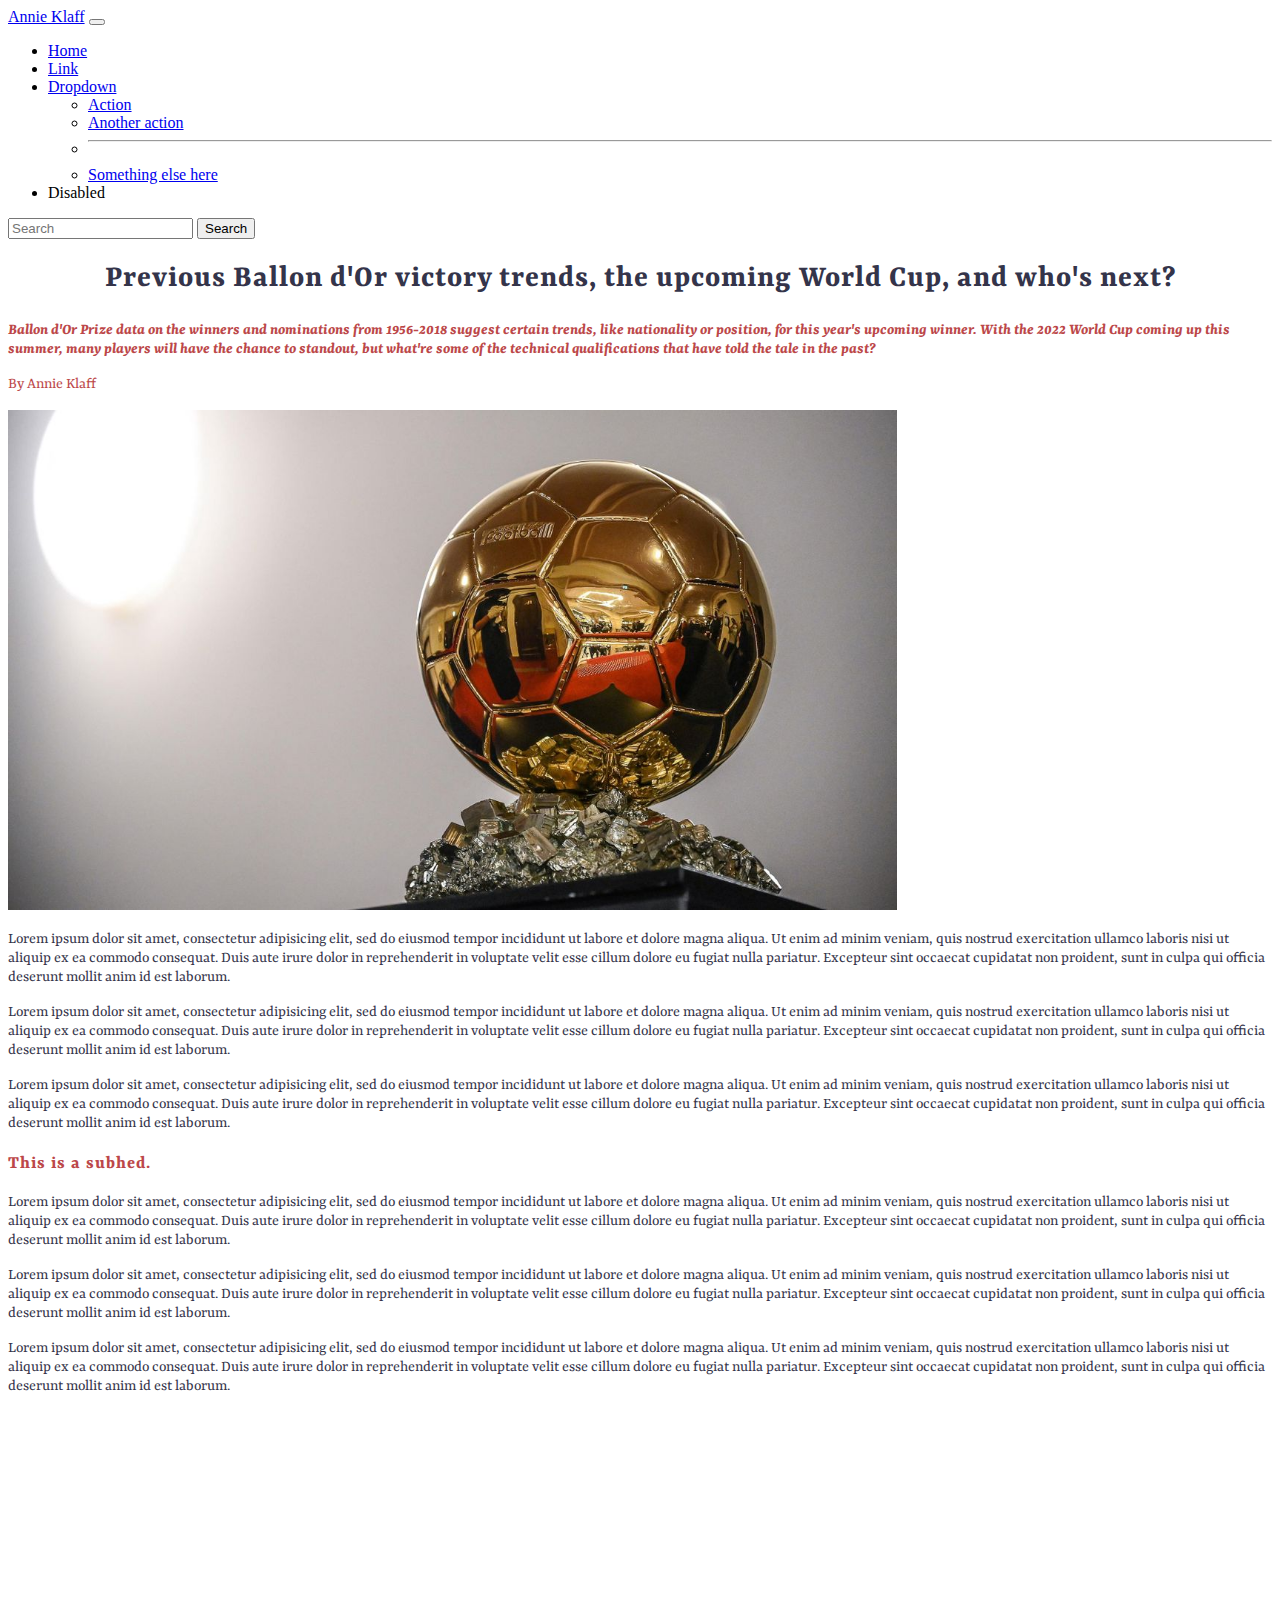
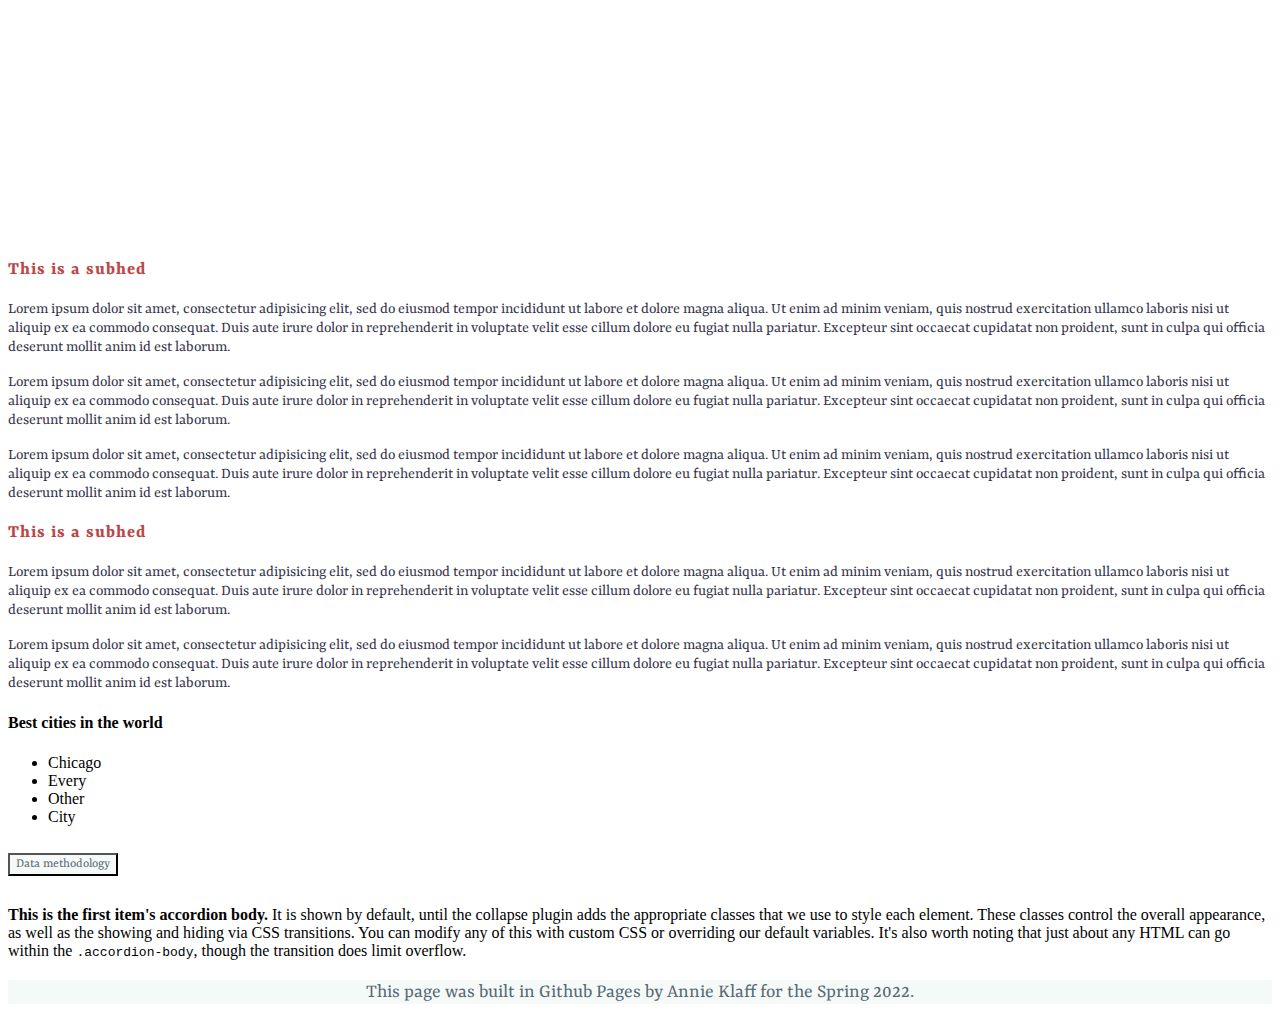
==== index.html @ 12b5e4b8 "renamed" ====
<!-- This is the HTML page for our final Bootstrap project template. -->

<!DOCTYPE html>
<html>
    <head>
        <meta charset="utf-8">
        <title>Final project template: Bootstrap</title>
        
        <!-- Bootstrap CDNs -->
        <!-- CSS only -->
        <link href="https://cdn.jsdelivr.net/npm/bootstrap@5.1.3/dist/css/bootstrap.min.css" rel="stylesheet" integrity="sha384-1BmE4kWBq78iYhFldvKuhfTAU6auU8tT94WrHftjDbrCEXSU1oBoqyl2QvZ6jIW3" crossorigin="anonymous">
        <!-- JavaScript Bundle with Popper -->
        <script src="https://cdn.jsdelivr.net/npm/bootstrap@5.1.3/dist/js/bootstrap.bundle.min.js" integrity="sha384-ka7Sk0Gln4gmtz2MlQnikT1wXgYsOg+OMhuP+IlRH9sENBO0LRn5q+8nbTov4+1p" crossorigin="anonymous"></script>
        
        <!-- Google font: Poppins -->
        <link rel="preconnect" href="https://fonts.googleapis.com">
        <link rel="preconnect" href="https://fonts.gstatic.com" crossorigin>
        <link href="https://fonts.googleapis.com/css2?family=Rasa:ital,wght@0,400;0,700;1,400&display=swap" rel="stylesheet">
        <!-- Link tag connects 'bootstrap_template.css' to this HTML file. -->
        <link rel="stylesheet" type="text/css" href="bootstrap-template.css">
        
    </head>
    
    <body>
<nav class="navbar navbar-expand-lg navbar-light bg-light">
  <div class="container-fluid">
    <a class="navbar-brand" href="#">Annie Klaff</a>
    <button class="navbar-toggler" type="button" data-bs-toggle="collapse" data-bs-target="#navbarSupportedContent" aria-controls="navbarSupportedContent" aria-expanded="false" aria-label="Toggle navigation">
      <span class="navbar-toggler-icon"></span>
    </button>
    <div class="collapse navbar-collapse" id="navbarSupportedContent">
      <ul class="navbar-nav me-auto mb-2 mb-lg-0">
        <li class="nav-item">
          <a class="nav-link active" aria-current="page" href="#">Home</a>
        </li>
        <li class="nav-item">
          <a class="nav-link" href="#">Link</a>
        </li>
        <li class="nav-item dropdown">
          <a class="nav-link dropdown-toggle" href="#" id="navbarDropdown" role="button" data-bs-toggle="dropdown" aria-expanded="false">
            Dropdown
          </a>
          <ul class="dropdown-menu" aria-labelledby="navbarDropdown">
            <li><a class="dropdown-item" href="#">Action</a></li>
            <li><a class="dropdown-item" href="#">Another action</a></li>
            <li><hr class="dropdown-divider"></li>
            <li><a class="dropdown-item" href="#">Something else here</a></li>
          </ul>
        </li>
        <li class="nav-item">
          <a class="nav-link disabled">Disabled</a>
        </li>
      </ul>
      <form class="d-flex">
        <input class="form-control me-2" type="search" placeholder="Search" aria-label="Search">
        <button class="btn btn-outline-success" type="submit">Search</button>
      </form>
    </div>
  </div>
</nav>
            <!-- SECTION ONE -->
            <div class="jumbotron-fluid bg-light">
            <!--     <div style="background-color:#C6DABF"> -->
                <div class="container">
                    <!-- these two classes are the spacing and how it looks...mb = margin bottom, display = size -->
                    <h1 class="display-4 mb-4"> Previous Ballon d'Or victory trends, the upcoming World Cup, and who's next?</h1>
                    <p class="dek"> Ballon d'Or Prize data on the winners and nominations from 1956-2018 suggest certain trends, like nationality or position, for this year's upcoming winner. With the 2022 World Cup coming up this summer, many players will have the chance to standout, but what're some of the technical qualifications that have told the tale in the past? </p>
                    <p class="byline"> By Annie Klaff</p>
                </div>
            </div>
        <div class="cover-pic">
            <img src="ballond.jpeg" alt="an image of the ballon d'or prize" height="500px">
        </div>

        <!-- SECTION TWO -->
        <div class="container-fluid">
            <div class="row">
                <div class="section col-md-12">
                    <p>Lorem ipsum dolor sit amet, consectetur adipisicing elit, sed do eiusmod tempor incididunt ut labore et dolore magna aliqua. Ut enim ad minim veniam, quis nostrud exercitation ullamco laboris nisi ut aliquip ex ea commodo consequat. Duis aute irure dolor in reprehenderit in voluptate velit esse cillum dolore eu fugiat nulla pariatur. Excepteur sint occaecat cupidatat non proident, sunt in culpa qui officia deserunt mollit anim id est laborum.</p>
                    <p>Lorem ipsum dolor sit amet, consectetur adipisicing elit, sed do eiusmod tempor incididunt ut labore et dolore magna aliqua. Ut enim ad minim veniam, quis nostrud exercitation ullamco laboris nisi ut aliquip ex ea commodo consequat. Duis aute irure dolor in reprehenderit in voluptate velit esse cillum dolore eu fugiat nulla pariatur. Excepteur sint occaecat cupidatat non proident, sunt in culpa qui officia deserunt mollit anim id est laborum.</p>
                    <p>Lorem ipsum dolor sit amet, consectetur adipisicing elit, sed do eiusmod tempor incididunt ut labore et dolore magna aliqua. Ut enim ad minim veniam, quis nostrud exercitation ullamco laboris nisi ut aliquip ex ea commodo consequat. Duis aute irure dolor in reprehenderit in voluptate velit esse cillum dolore eu fugiat nulla pariatur. Excepteur sint occaecat cupidatat non proident, sunt in culpa qui officia deserunt mollit anim id est laborum.</p>
                </div>
            </div>
        </div>

        <!-- SECTION THREE -->
        <div class="container-fluid">
            <div class="row">
                <div class="col-md-12">
                    <h3> This is a subhed. </h3>
                        <p> Lorem ipsum dolor sit amet, consectetur adipisicing elit, sed do eiusmod
                        tempor incididunt ut labore et dolore magna aliqua. Ut enim ad minim veniam,
                        quis nostrud exercitation ullamco laboris nisi ut aliquip ex ea commodo
                        consequat. Duis aute irure dolor in reprehenderit in voluptate velit esse
                        cillum dolore eu fugiat nulla pariatur. Excepteur sint occaecat cupidatat non
                        proident, sunt in culpa qui officia deserunt mollit anim id est laborum.</p>

                        <p> Lorem ipsum dolor sit amet, consectetur adipisicing elit, sed do eiusmod
                        tempor incididunt ut labore et dolore magna aliqua. Ut enim ad minim veniam,
                        quis nostrud exercitation ullamco laboris nisi ut aliquip ex ea commodo
                        consequat. Duis aute irure dolor in reprehenderit in voluptate velit esse
                        cillum dolore eu fugiat nulla pariatur. Excepteur sint occaecat cupidatat non
                        proident, sunt in culpa qui officia deserunt mollit anim id est laborum. </p>

                        <p> Lorem ipsum dolor sit amet, consectetur adipisicing elit, sed do eiusmod
                        tempor incididunt ut labore et dolore magna aliqua. Ut enim ad minim veniam,
                        quis nostrud exercitation ullamco laboris nisi ut aliquip ex ea commodo
                        consequat. Duis aute irure dolor in reprehenderit in voluptate velit esse
                        cillum dolore eu fugiat nulla pariatur. Excepteur sint occaecat cupidatat non
                        proident, sunt in culpa qui officia deserunt mollit anim id est laborum.</p>
                </div>
            </div>
        </div>

        <!-- SECTION FOUR -->
        <div class="container-fluid">
            <div class="row">
                <div class="col-md-12">
                    <iframe title="Slightly more male refugees have arrived in Rochester between 1998 and 2008" aria-label="Interactive line chart" id="datawrapper-chart-eGJq8" src="https://datawrapper.dwcdn.net/eGJq8/1/" scrolling="no" frameborder="0" style="width: 0; min-width: 90%; margin-left:5%; margin-top:20px; margin-bottom:20px; !important; border: none;" height="383"></iframe><script type="text/javascript">!function(){"use strict";window.addEventListener("message",(function(e){if(void 0!==e.data["datawrapper-height"]){var t=document.querySelectorAll("iframe");for(var a in e.data["datawrapper-height"])for(var r=0;r<t.length;r++){if(t[r].contentWindow===e.source)t[r].style.height=e.data["datawrapper-height"][a]+"px"}}}))}();</script>
                        <!-- imoprtant means the width is a priority to keep -->
                </div>
            </div>
        </div>

        <!-- SECTION FIVE -->
        <div class="container-fluid">
            <div class="row">
                <div class="col-md-12">
                    <h3>This is a subhed</h3>
                    <p>Lorem ipsum dolor sit amet, consectetur adipisicing elit, sed do eiusmod
                    tempor incididunt ut labore et dolore magna aliqua. Ut enim ad minim veniam,
                    quis nostrud exercitation ullamco laboris nisi ut aliquip ex ea commodo
                    consequat. Duis aute irure dolor in reprehenderit in voluptate velit esse
                    cillum dolore eu fugiat nulla pariatur. Excepteur sint occaecat cupidatat non
                    proident, sunt in culpa qui officia deserunt mollit anim id est laborum.</p>
                    <p>Lorem ipsum dolor sit amet, consectetur adipisicing elit, sed do eiusmod
                    tempor incididunt ut labore et dolore magna aliqua. Ut enim ad minim veniam,
                    quis nostrud exercitation ullamco laboris nisi ut aliquip ex ea commodo
                    consequat. Duis aute irure dolor in reprehenderit in voluptate velit esse
                    cillum dolore eu fugiat nulla pariatur. Excepteur sint occaecat cupidatat non
                    proident, sunt in culpa qui officia deserunt mollit anim id est laborum.</p>
                    <p>Lorem ipsum dolor sit amet, consectetur adipisicing elit, sed do eiusmod
                    tempor incididunt ut labore et dolore magna aliqua. Ut enim ad minim veniam,
                    quis nostrud exercitation ullamco laboris nisi ut aliquip ex ea commodo
                    consequat. Duis aute irure dolor in reprehenderit in voluptate velit esse
                    cillum dolore eu fugiat nulla pariatur. Excepteur sint occaecat cupidatat non
                    proident, sunt in culpa qui officia deserunt mollit anim id est laborum.</p>
                </div>
            </div>
        </div>

        <!-- SECTION SIX -->
        <div class="container-fluid">
            <div class="row">
                <div class="col-md-8">
                    <h3>This is a subhed</h3>
                    <p>Lorem ipsum dolor sit amet, consectetur adipisicing elit, sed do eiusmod
                    tempor incididunt ut labore et dolore magna aliqua. Ut enim ad minim veniam,
                    quis nostrud exercitation ullamco laboris nisi ut aliquip ex ea commodo
                    consequat. Duis aute irure dolor in reprehenderit in voluptate velit esse
                    cillum dolore eu fugiat nulla pariatur. Excepteur sint occaecat cupidatat non
                    proident, sunt in culpa qui officia deserunt mollit anim id est laborum.</p>
                    <p>Lorem ipsum dolor sit amet, consectetur adipisicing elit, sed do eiusmod
                    tempor incididunt ut labore et dolore magna aliqua. Ut enim ad minim veniam,
                    quis nostrud exercitation ullamco laboris nisi ut aliquip ex ea commodo
                    consequat. Duis aute irure dolor in reprehenderit in voluptate velit esse
                    cillum dolore eu fugiat nulla pariatur. Excepteur sint occaecat cupidatat non
                    proident, sunt in culpa qui officia deserunt mollit anim id est laborum.</p>
                </div>
                <div class="col-md-4">
                    <h4>Best cities in the world</h4>
                    <ul class="list-group list-group-flush">
                        <li class="list-group-item">Chicago</li>
                        <li class="list-group-item">Every</li>
                        <li class="list-group-item">Other</li>
                        <li class="list-group-item">City</li>
                    </ul>
                </div>
            </div>
        </div>

        <!-- SECTION SEVEN -->
        <div class="accordion" id="accordionExample">
            <div class="accordion-item">
                <h2 class="accordion-header" id="headingOne">
                <button class="accordion-button" type="button" data-bs-toggle="collapse" data-bs-target="#collapseOne" aria-expanded="true" aria-controls="collapseOne">
                    Data methodology
                    <!-- where we hide the technical specifics of the data and such -->
                </button>
                </h2>
                <div id="collapseOne" class="accordion-collapse collapse show" aria-labelledby="headingOne" data-bs-parent="#accordionExample">
                <div class="accordion-body">
                    <strong>This is the first item's accordion body.</strong> It is shown by default, until the collapse plugin adds the appropriate classes that we use to style each element. These classes control the overall appearance, as well as the showing and hiding via CSS transitions. You can modify any of this with custom CSS or overriding our default variables. It's also worth noting that just about any HTML can go within the <code>.accordion-body</code>, though the transition does limit overflow.
                </div>
                </div>
            </div>
        </div>

        <!-- SECTION EIGHT -->
        <div class="footer col-md-12">
            <p>This page was built in Github Pages by Annie Klaff for the Spring 2022.</p>
        </div>
    </body>
</html>

<!-- Datawrapper chart -->
<!-- <iframe title="Slightly more male refugees have arrived in Rochester between 1998 and 2008" aria-label="Interactive line chart" id="datawrapper-chart-eGJq8" src="https://datawrapper.dwcdn.net/eGJq8/1/" scrolling="no" frameborder="0" style="width: 0; min-width: 100% !important; border: none;" height="383"></iframe><script type="text/javascript">!function(){"use strict";window.addEventListener("message",(function(e){if(void 0!==e.data["datawrapper-height"]){var t=document.querySelectorAll("iframe");for(var a in e.data["datawrapper-height"])for(var r=0;r<t.length;r++){if(t[r].contentWindow===e.source)t[r].style.height=e.data["datawrapper-height"][a]+"px"}}}))}();
</script>
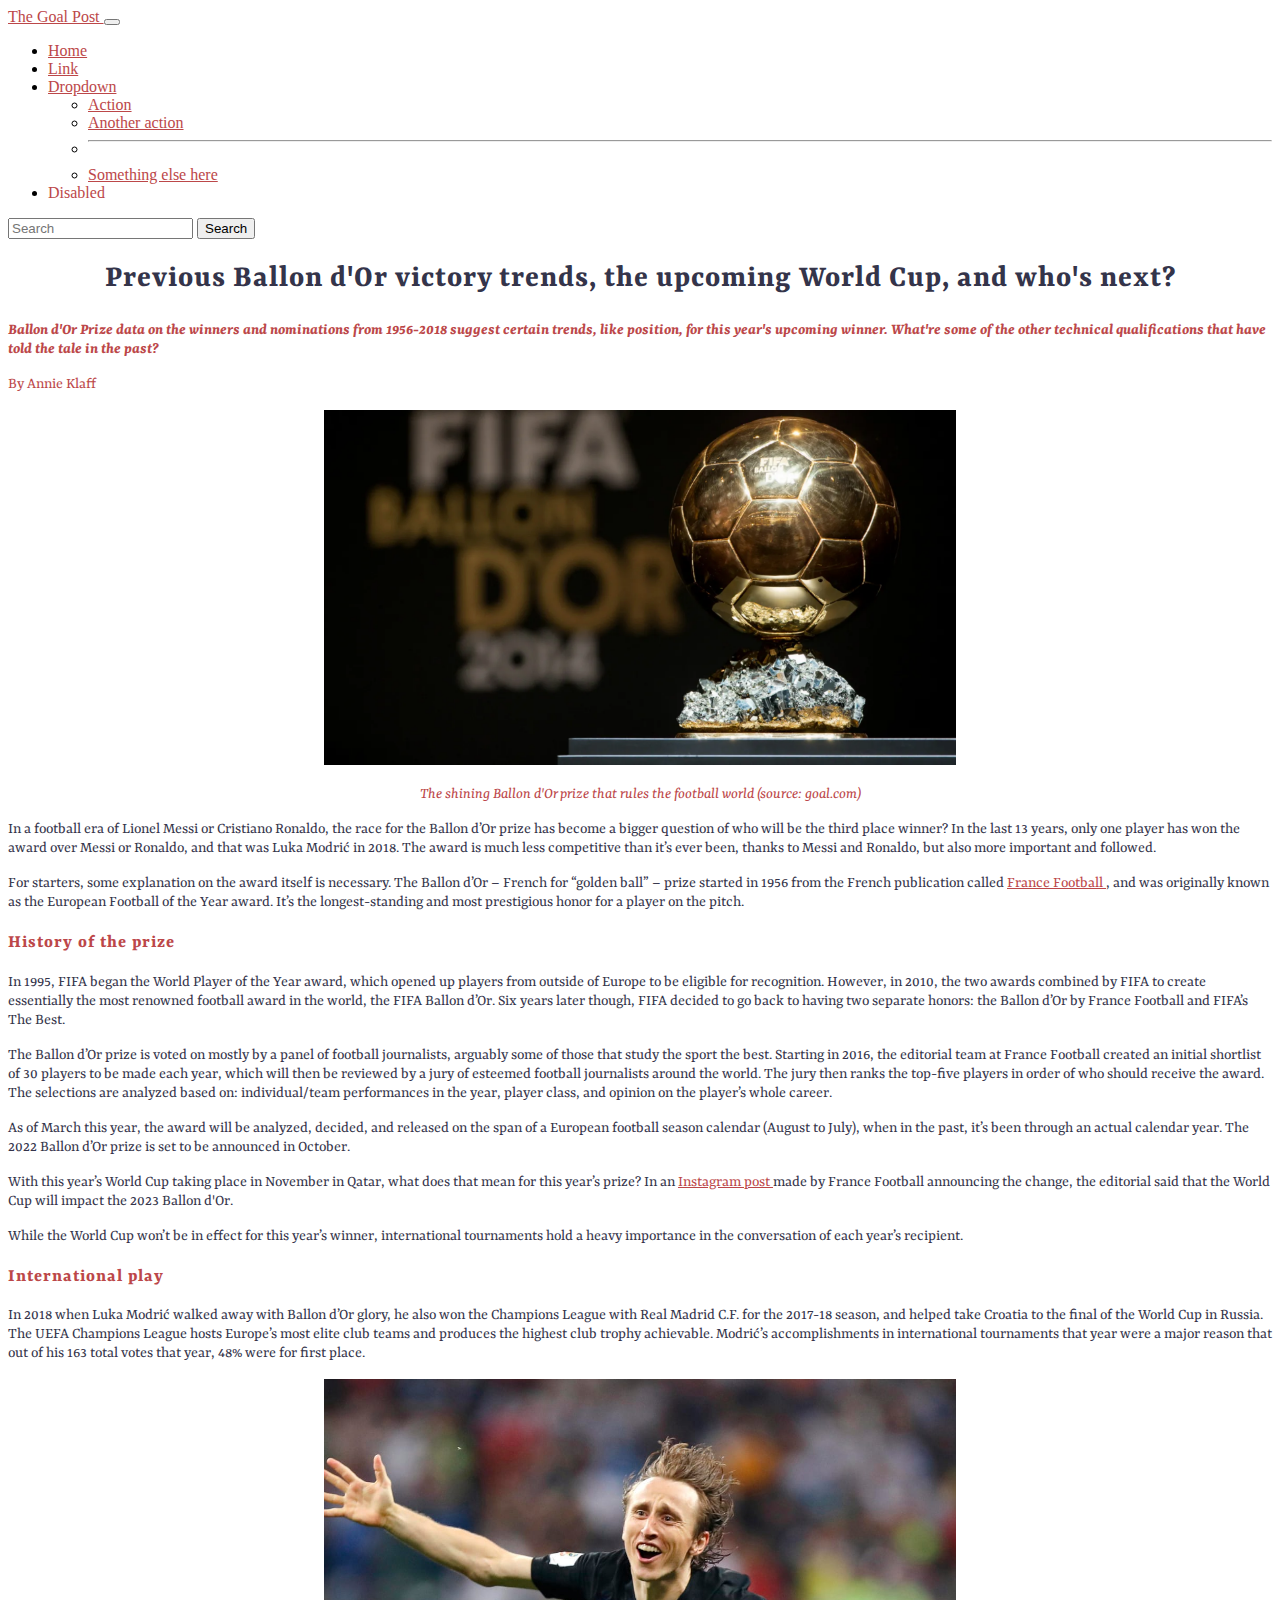
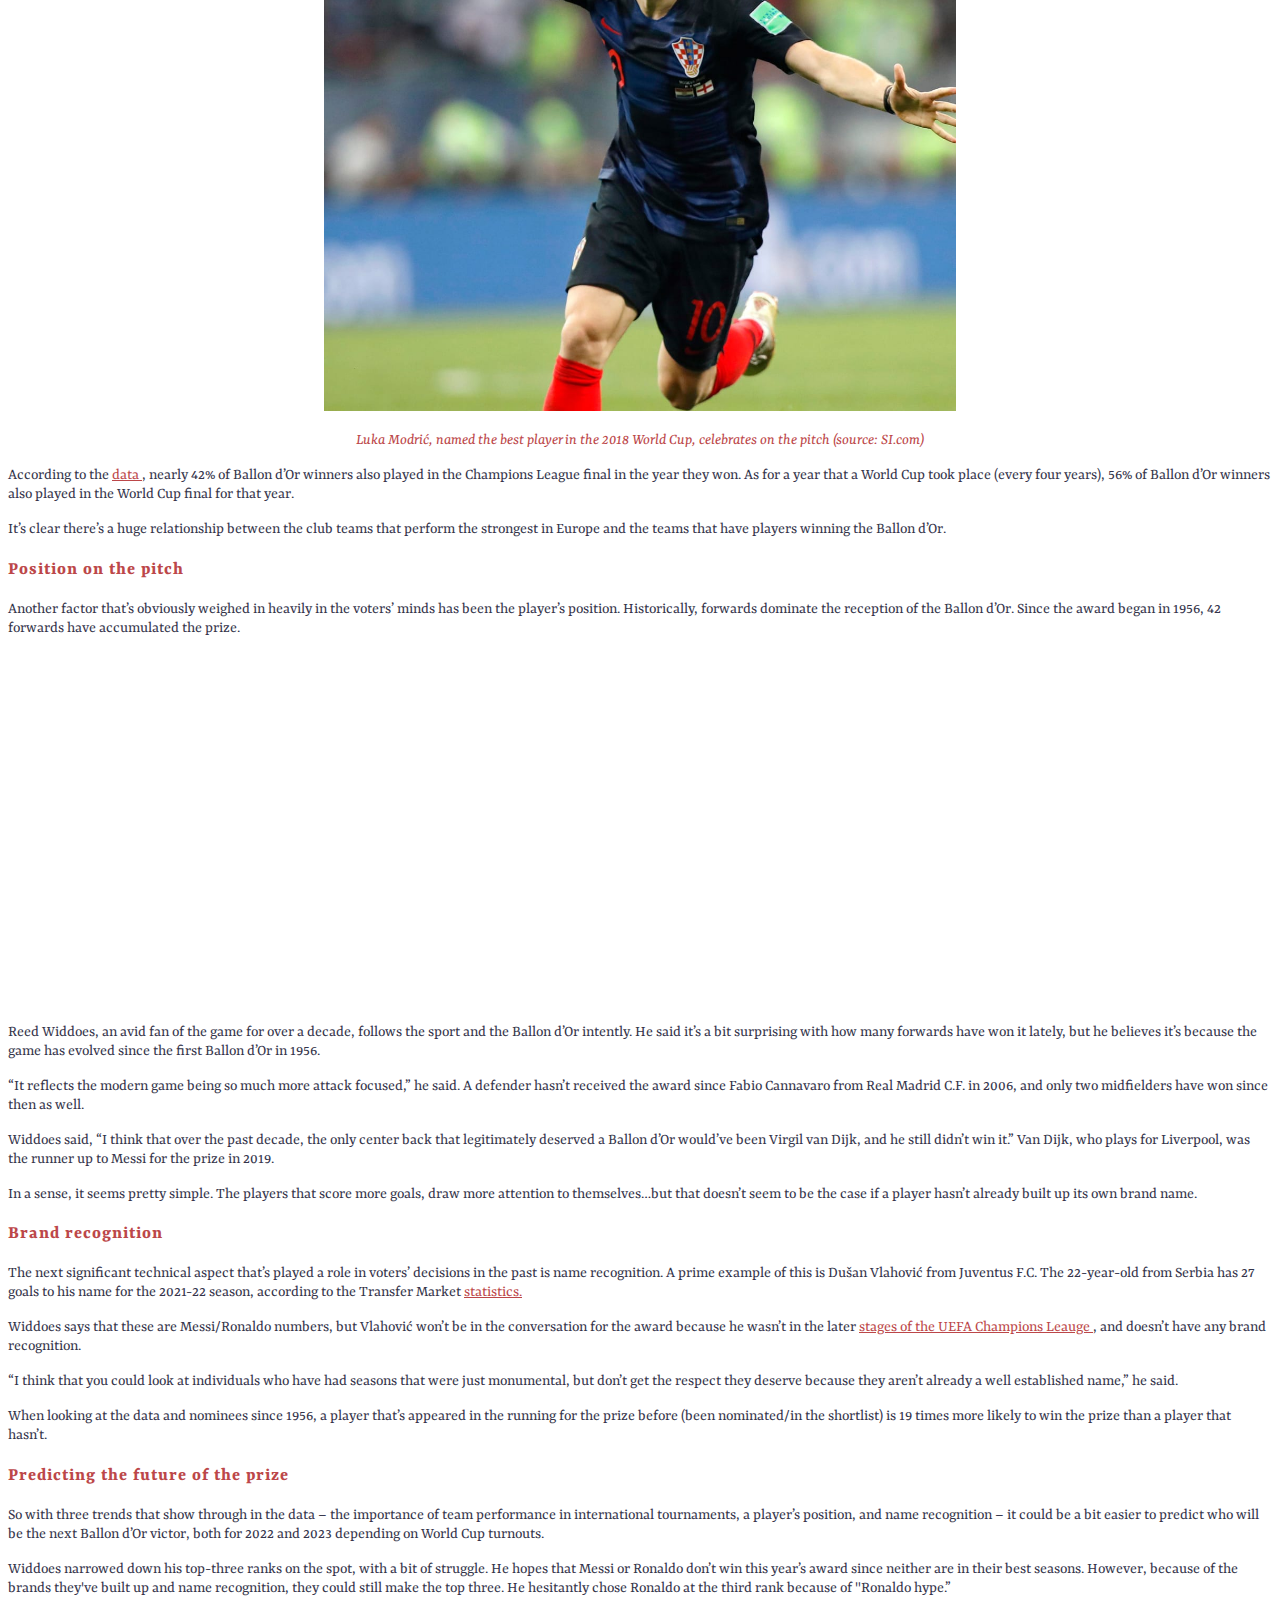
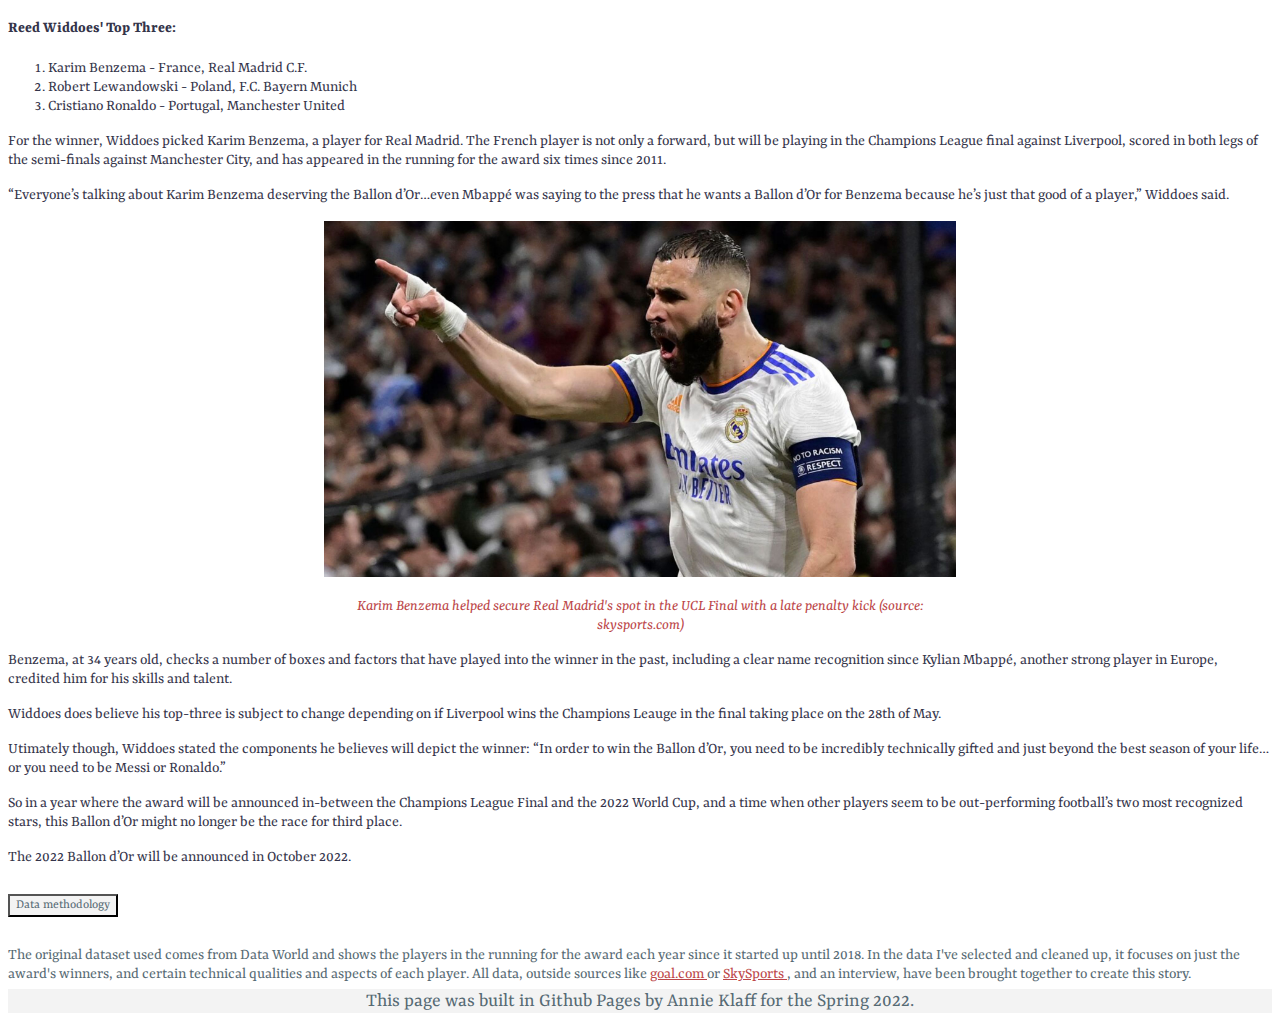
==== commit 5b9da705: "the actual final page" ====
--- a/index.html
+++ b/index.html
@@ -24,7 +24,7 @@
     <body>
 <nav class="navbar navbar-expand-lg navbar-light bg-light">
   <div class="container-fluid">
-    <a class="navbar-brand" href="#">Annie Klaff</a>
+    <a class="navbar-brand" href="#"> The Goal Post </a>
     <button class="navbar-toggler" type="button" data-bs-toggle="collapse" data-bs-target="#navbarSupportedContent" aria-controls="navbarSupportedContent" aria-expanded="false" aria-label="Toggle navigation">
       <span class="navbar-toggler-icon"></span>
     </button>
@@ -64,21 +64,23 @@
                 <div class="container">
                     <!-- these two classes are the spacing and how it looks...mb = margin bottom, display = size -->
                     <h1 class="display-4 mb-4"> Previous Ballon d'Or victory trends, the upcoming World Cup, and who's next?</h1>
-                    <p class="dek"> Ballon d'Or Prize data on the winners and nominations from 1956-2018 suggest certain trends, like nationality or position, for this year's upcoming winner. With the 2022 World Cup coming up this summer, many players will have the chance to standout, but what're some of the technical qualifications that have told the tale in the past? </p>
+                    <p class="dek"> Ballon d'Or Prize data on the winners and nominations from 1956-2018 suggest certain trends, like position, for this year's upcoming winner. What're some of the other technical qualifications that have told the tale in the past? </p>
                     <p class="byline"> By Annie Klaff</p>
                 </div>
             </div>
         <div class="cover-pic">
-            <img src="ballond.jpeg" alt="an image of the ballon d'or prize" height="500px">
+            <img src="cover.png" alt="an image of the ballon d'or prize">
+            <p class="caption"> The shining Ballon d'Or prize that rules the football world (source: goal.com) </p>
         </div>
 
         <!-- SECTION TWO -->
         <div class="container-fluid">
             <div class="row">
                 <div class="section col-md-12">
-                    <p>Lorem ipsum dolor sit amet, consectetur adipisicing elit, sed do eiusmod tempor incididunt ut labore et dolore magna aliqua. Ut enim ad minim veniam, quis nostrud exercitation ullamco laboris nisi ut aliquip ex ea commodo consequat. Duis aute irure dolor in reprehenderit in voluptate velit esse cillum dolore eu fugiat nulla pariatur. Excepteur sint occaecat cupidatat non proident, sunt in culpa qui officia deserunt mollit anim id est laborum.</p>
-                    <p>Lorem ipsum dolor sit amet, consectetur adipisicing elit, sed do eiusmod tempor incididunt ut labore et dolore magna aliqua. Ut enim ad minim veniam, quis nostrud exercitation ullamco laboris nisi ut aliquip ex ea commodo consequat. Duis aute irure dolor in reprehenderit in voluptate velit esse cillum dolore eu fugiat nulla pariatur. Excepteur sint occaecat cupidatat non proident, sunt in culpa qui officia deserunt mollit anim id est laborum.</p>
-                    <p>Lorem ipsum dolor sit amet, consectetur adipisicing elit, sed do eiusmod tempor incididunt ut labore et dolore magna aliqua. Ut enim ad minim veniam, quis nostrud exercitation ullamco laboris nisi ut aliquip ex ea commodo consequat. Duis aute irure dolor in reprehenderit in voluptate velit esse cillum dolore eu fugiat nulla pariatur. Excepteur sint occaecat cupidatat non proident, sunt in culpa qui officia deserunt mollit anim id est laborum.</p>
+                    <p>In a football era of Lionel Messi or Cristiano Ronaldo, the race for the Ballon d’Or prize has become a bigger question of who will be the third place winner? In the last 13 years, only one player has won the award over Messi or Ronaldo, and that was Luka Modrić in 2018. The award is much less competitive than it’s ever been, thanks to Messi and Ronaldo, but also more important and followed. </p>
+
+                    <p>For starters, some explanation on the award itself is necessary. The Ballon d’Or – French for “golden ball” – prize started in 1956 from the French publication called <a href="https://www.francefootball.fr/" target="blank_"> France Football </a>, and was originally known as the European Football of the Year award. It’s the longest-standing and most prestigious honor for a player on the pitch. </p>
+
                 </div>
             </div>
         </div>
@@ -87,64 +89,94 @@
         <div class="container-fluid">
             <div class="row">
                 <div class="col-md-12">
-                    <h3> This is a subhed. </h3>
-                        <p> Lorem ipsum dolor sit amet, consectetur adipisicing elit, sed do eiusmod
-                        tempor incididunt ut labore et dolore magna aliqua. Ut enim ad minim veniam,
-                        quis nostrud exercitation ullamco laboris nisi ut aliquip ex ea commodo
-                        consequat. Duis aute irure dolor in reprehenderit in voluptate velit esse
-                        cillum dolore eu fugiat nulla pariatur. Excepteur sint occaecat cupidatat non
-                        proident, sunt in culpa qui officia deserunt mollit anim id est laborum.</p>
-
-                        <p> Lorem ipsum dolor sit amet, consectetur adipisicing elit, sed do eiusmod
-                        tempor incididunt ut labore et dolore magna aliqua. Ut enim ad minim veniam,
-                        quis nostrud exercitation ullamco laboris nisi ut aliquip ex ea commodo
-                        consequat. Duis aute irure dolor in reprehenderit in voluptate velit esse
-                        cillum dolore eu fugiat nulla pariatur. Excepteur sint occaecat cupidatat non
-                        proident, sunt in culpa qui officia deserunt mollit anim id est laborum. </p>
-
-                        <p> Lorem ipsum dolor sit amet, consectetur adipisicing elit, sed do eiusmod
-                        tempor incididunt ut labore et dolore magna aliqua. Ut enim ad minim veniam,
-                        quis nostrud exercitation ullamco laboris nisi ut aliquip ex ea commodo
-                        consequat. Duis aute irure dolor in reprehenderit in voluptate velit esse
-                        cillum dolore eu fugiat nulla pariatur. Excepteur sint occaecat cupidatat non
-                        proident, sunt in culpa qui officia deserunt mollit anim id est laborum.</p>
-                </div>
-            </div>
-        </div>
-
-        <!-- SECTION FOUR -->
-        <div class="container-fluid">
-            <div class="row">
-                <div class="col-md-12">
-                    <iframe title="Slightly more male refugees have arrived in Rochester between 1998 and 2008" aria-label="Interactive line chart" id="datawrapper-chart-eGJq8" src="https://datawrapper.dwcdn.net/eGJq8/1/" scrolling="no" frameborder="0" style="width: 0; min-width: 90%; margin-left:5%; margin-top:20px; margin-bottom:20px; !important; border: none;" height="383"></iframe><script type="text/javascript">!function(){"use strict";window.addEventListener("message",(function(e){if(void 0!==e.data["datawrapper-height"]){var t=document.querySelectorAll("iframe");for(var a in e.data["datawrapper-height"])for(var r=0;r<t.length;r++){if(t[r].contentWindow===e.source)t[r].style.height=e.data["datawrapper-height"][a]+"px"}}}))}();</script>
+                    <h3> History of the prize </h3>
+                        
+                        <p>In 1995, FIFA began the World Player of the Year award, which opened up players from outside of Europe to be eligible for recognition. However, in 2010, the two awards combined by FIFA to create essentially the most renowned football award in the world, the FIFA Ballon d’Or. Six years later though, FIFA decided to go back to having two separate honors: the Ballon d’Or by France Football and FIFA’s The Best.</p>
+
+                        <p>The Ballon d’Or prize is voted on mostly by a panel of football journalists, arguably some of those that study the sport the best. Starting in 2016, the editorial team at France Football created an initial shortlist of 30 players to be made each year, which will then be reviewed by a jury of esteemed football journalists around the world. The jury then ranks the top-five players in order of who should receive the award. The selections are analyzed based on: individual/team performances in the year, player class, and opinion on the player’s whole career. </p>
+
+                        <p> As of March this year, the award will be analyzed, decided, and released on the span of a European football season calendar (August to July), when in the past, it’s been through an actual calendar year. The 2022 Ballon d’Or prize is set to be announced in October. </p>
+
+                        <p> With this year’s World Cup taking place in November in Qatar, what does that mean for this year’s prize? In an <a href="https://www.instagram.com/p/Ca9-tY_IKZD/?utm_source=ig_web_copy_link" target="blank_"> Instagram post </a> made by France Football announcing the change, the editorial said that the World Cup will impact the 2023 Ballon d'Or. </p>
+
+                        <p> While the World Cup won’t be in effect for this year’s winner, international tournaments hold a heavy importance in the conversation of each year’s recipient. </p>
+                </div>
+            </div>
+        </div>
+
+      <!-- ADDED SECTION -->
+        <div class="container-fluid">
+            <div class="row">
+                <div class="col-md-12">
+                    <h3> International play </h3>
+                        
+                        <p>In 2018 when Luka Modrić walked away with Ballon d’Or glory, he also won the Champions League with Real Madrid C.F. for the 2017-18 season, and helped take Croatia to the final of the World Cup in Russia. The UEFA Champions League hosts Europe’s most elite club teams and produces the highest club trophy achievable. Modrić’s accomplishments in international tournaments that year were a major reason that out of his 163 total votes that year, 48% were for first place. </p>
+                    </div>
+                </div>
+            </div>
+
+      <div class="cover-pic">
+            <img src="luka.jpeg" alt="an image of Luka Modrić in Russia World Cup celebrating">
+            <p class="caption"> Luka Modrić, named the best player in the 2018 World Cup, celebrates on the pitch (source: SI.com) </p>
+        </div>
+
+        <div class="container-fluid">
+            <div class="row">
+                <div class="col-md-12">
+                        <p> According to the <a href="https://docs.google.com/spreadsheets/d/1pKTqqO4BjNcakdCwRXhlMBj_6gm8RZVbuAutCfh0grk/edit?usp=sharing" target="blank_"> data </a>, nearly 42% of Ballon d’Or winners also played in the Champions League final in the year they won. As for a year that a World Cup took place (every four years), 56% of Ballon d’Or winners also played in the World Cup final for that year. </p>
+
+                        <p> It’s clear there’s a huge relationship between the club teams that perform the strongest in Europe and the teams that have players winning the Ballon d’Or. </p>
+                </div>
+            </div>
+        </div>
+
+        <!-- ADDED SECTION 2-->
+        <div class="container-fluid">
+            <div class="row">
+                <div class="col-md-12">
+                    <h3> Position on the pitch </h3>
+                        
+                       <p> Another factor that’s obviously weighed in heavily in the voters’ minds has been the player’s position. Historically, forwards dominate the reception of the Ballon d’Or. Since the award began in 1956, 42 forwards have accumulated the prize.</p>
+                 </div>
+            </div>
+        </div>
+ <!-- SECTION FOUR -->
+        <div class="container-fluid">
+            <div class="row">
+                <div class="col-md-12">
+                    <iframe title="Breakdown of Ballon d'Or winners from 1956-2021 by position played" aria-label="Column Chart" id="datawrapper-chart-IixtL" src="https://datawrapper.dwcdn.net/IixtL/2/" scrolling="no" frameborder="0" style="width: 0; min-width: 100% !important; border: none;" height="360"></iframe><script type="text/javascript">!function(){"use strict";window.addEventListener("message",(function(e){if(void 0!==e.data["datawrapper-height"]){var t=document.querySelectorAll("iframe");for(var a in e.data["datawrapper-height"])for(var r=0;r<t.length;r++){if(t[r].contentWindow===e.source)t[r].style.height=e.data["datawrapper-height"][a]+"px"}}}))}();</script>
                         <!-- imoprtant means the width is a priority to keep -->
                 </div>
             </div>
         </div>
 
+    <div class="container-fluid">
+            <div class="row">
+                <div class="col-md-12">
+                        <p> Reed Widdoes, an avid fan of the game for over a decade, follows the sport and the Ballon d’Or intently. He said it’s a bit surprising with how many forwards have won it lately, but he believes it’s because the game has evolved since the first Ballon d’Or in 1956.</p>
+
+                        <p> “It reflects the modern game being so much more attack focused,” he said. A defender hasn’t received the award since Fabio Cannavaro from Real Madrid C.F. in 2006, and only two midfielders have won since then as well. </p>
+
+                        <p> Widdoes said, “I think that over the past decade, the only center back that legitimately deserved a Ballon d’Or would’ve been Virgil van Dijk, and he still didn’t win it.” Van Dijk, who plays for Liverpool, was the runner up to Messi for the prize in 2019. </p>
+
+                        <p> In a sense, it seems pretty simple. The players that score more goals, draw more attention to themselves…but that doesn’t seem to be the case if a player hasn’t already built up its own brand name. </p>
+                </div>
+            </div>
+        </div>
+      
         <!-- SECTION FIVE -->
         <div class="container-fluid">
             <div class="row">
                 <div class="col-md-12">
-                    <h3>This is a subhed</h3>
-                    <p>Lorem ipsum dolor sit amet, consectetur adipisicing elit, sed do eiusmod
-                    tempor incididunt ut labore et dolore magna aliqua. Ut enim ad minim veniam,
-                    quis nostrud exercitation ullamco laboris nisi ut aliquip ex ea commodo
-                    consequat. Duis aute irure dolor in reprehenderit in voluptate velit esse
-                    cillum dolore eu fugiat nulla pariatur. Excepteur sint occaecat cupidatat non
-                    proident, sunt in culpa qui officia deserunt mollit anim id est laborum.</p>
-                    <p>Lorem ipsum dolor sit amet, consectetur adipisicing elit, sed do eiusmod
-                    tempor incididunt ut labore et dolore magna aliqua. Ut enim ad minim veniam,
-                    quis nostrud exercitation ullamco laboris nisi ut aliquip ex ea commodo
-                    consequat. Duis aute irure dolor in reprehenderit in voluptate velit esse
-                    cillum dolore eu fugiat nulla pariatur. Excepteur sint occaecat cupidatat non
-                    proident, sunt in culpa qui officia deserunt mollit anim id est laborum.</p>
-                    <p>Lorem ipsum dolor sit amet, consectetur adipisicing elit, sed do eiusmod
-                    tempor incididunt ut labore et dolore magna aliqua. Ut enim ad minim veniam,
-                    quis nostrud exercitation ullamco laboris nisi ut aliquip ex ea commodo
-                    consequat. Duis aute irure dolor in reprehenderit in voluptate velit esse
-                    cillum dolore eu fugiat nulla pariatur. Excepteur sint occaecat cupidatat non
-                    proident, sunt in culpa qui officia deserunt mollit anim id est laborum.</p>
+                    <h3>Brand recognition </h3>
+                    <p>The next significant technical aspect that’s played a role in voters’ decisions in the past is name recognition. A prime example of this is Dušan Vlahović from Juventus F.C. The 22-year-old from Serbia has 27 goals to his name for the 2021-22 season, according to the Transfer Market <a href="https://www.transfermarkt.us/du-scaron-an-vlahovi%C4%87/leistungsdaten/spieler/357498" target="blank_"> statistics. </a></p>
+
+                    <p>Widdoes says that these are Messi/Ronaldo numbers, but Vlahović won’t be in the conversation for the award because he wasn’t in the later <a href="https://www.uefa.com/uefachampionsleague/fixtures-results/#/rd/2001309-1" target="blank_"> stages of the UEFA Champions Leauge </a>, and doesn’t have any brand recognition.</p>
+
+                    <p>“I think that you could look at individuals who have had seasons that were just monumental, but don’t get the respect they deserve because they aren’t already a well established name,” he said.</p>
+
+                    <p> When looking at the data and nominees since 1956, a player that’s appeared in the running for the prize before (been nominated/in the shortlist) is 19 times more likely to win the prize than a player that hasn’t. </p>
+
                 </div>
             </div>
         </div>
@@ -153,31 +185,52 @@
         <div class="container-fluid">
             <div class="row">
                 <div class="col-md-8">
-                    <h3>This is a subhed</h3>
-                    <p>Lorem ipsum dolor sit amet, consectetur adipisicing elit, sed do eiusmod
-                    tempor incididunt ut labore et dolore magna aliqua. Ut enim ad minim veniam,
-                    quis nostrud exercitation ullamco laboris nisi ut aliquip ex ea commodo
-                    consequat. Duis aute irure dolor in reprehenderit in voluptate velit esse
-                    cillum dolore eu fugiat nulla pariatur. Excepteur sint occaecat cupidatat non
-                    proident, sunt in culpa qui officia deserunt mollit anim id est laborum.</p>
-                    <p>Lorem ipsum dolor sit amet, consectetur adipisicing elit, sed do eiusmod
-                    tempor incididunt ut labore et dolore magna aliqua. Ut enim ad minim veniam,
-                    quis nostrud exercitation ullamco laboris nisi ut aliquip ex ea commodo
-                    consequat. Duis aute irure dolor in reprehenderit in voluptate velit esse
-                    cillum dolore eu fugiat nulla pariatur. Excepteur sint occaecat cupidatat non
-                    proident, sunt in culpa qui officia deserunt mollit anim id est laborum.</p>
+                    <h3>Predicting the future of the prize</h3>
+                    <p>So with three trends that show through in the data – the importance of team performance in international tournaments, a player’s position, and name recognition – it could be a bit easier to predict who will be the next Ballon d’Or victor, both for 2022 and 2023 depending on World Cup turnouts.</p>
+
+                    <p>Widdoes narrowed down his top-three ranks on the spot, with a bit of struggle. He hopes that Messi or Ronaldo don’t win this year’s award since neither are in their best seasons. However, because of the brands they've built up and name recognition, they could still make the top three. He hesitantly chose Ronaldo at the third rank because of "Ronaldo hype.”</p>
+
                 </div>
                 <div class="col-md-4">
-                    <h4>Best cities in the world</h4>
-                    <ul class="list-group list-group-flush">
-                        <li class="list-group-item">Chicago</li>
-                        <li class="list-group-item">Every</li>
-                        <li class="list-group-item">Other</li>
-                        <li class="list-group-item">City</li>
-                    </ul>
-                </div>
-            </div>
-        </div>
+                    <h4>Reed Widdoes' Top Three:</h4>
+                    <ol class="list-group list-group-numbered">
+                        <li class="list-group-item">Karim Benzema - France, Real Madrid C.F.</li>
+                        <li class="list-group-item">Robert Lewandowski - Poland, F.C. Bayern Munich</li>
+                        <li class="list-group-item">Cristiano Ronaldo - Portugal, Manchester United</li>
+                    </ol>
+                </div>
+            </div>
+        </div>
+
+         <div class="container-fluid">
+            <div class="row">
+                <div class="col-md-12">
+                    <p> For the winner, Widdoes picked Karim Benzema, a player for Real Madrid. The French player is not only a forward, but will be playing in the Champions League final against Liverpool, scored in both legs of the semi-finals against Manchester City, and has appeared in the running for the award six times since 2011. </p>
+
+                    <p> “Everyone’s talking about Karim Benzema deserving the Ballon d’Or…even Mbappé was saying to the press that he wants a Ballon d’Or for Benzema because he’s just that good of a player,” Widdoes said. </p>
+                </div>
+            </div>
+        </div>
+
+        <div class="cover-pic">
+            <img src="karim.jpeg" alt="an image of Karim Benzema in the UCL semi-finals">
+            <p class="caption"> Karim Benzema helped secure Real Madrid's spot in the UCL Final with a late penalty kick (source: skysports.com) </p>
+        </div>
+
+        <div class="container-fluid">
+            <div class="row">
+                <div class="col-md-12">
+
+                    <p> Benzema, at 34 years old, checks a number of boxes and factors that have played into the winner in the past, including a clear name recognition since Kylian Mbappé, another strong player in Europe, credited him for his skills and talent. </p>
+
+                    <p>Widdoes does believe his top-three is subject to change depending on if Liverpool wins the Champions Leauge in the final taking place on the 28th of May.</p>
+
+                    <p> Utimately though, Widdoes stated the components he believes will depict the winner: “In order to win the Ballon d’Or, you need to be incredibly technically gifted and just beyond the best season of your life…or you need to be Messi or Ronaldo.”</p>
+
+                    <p> So in a year where the award will be announced in-between the Champions League Final and the 2022 World Cup, and a time when other players seem to be out-performing football’s two most recognized stars, this Ballon d’Or might no longer be the race for third place.</p>
+
+                    <p> The 2022 Ballon d’Or will be announced in October 2022. </p>
+
 
         <!-- SECTION SEVEN -->
         <div class="accordion" id="accordionExample">
@@ -190,7 +243,7 @@
                 </h2>
                 <div id="collapseOne" class="accordion-collapse collapse show" aria-labelledby="headingOne" data-bs-parent="#accordionExample">
                 <div class="accordion-body">
-                    <strong>This is the first item's accordion body.</strong> It is shown by default, until the collapse plugin adds the appropriate classes that we use to style each element. These classes control the overall appearance, as well as the showing and hiding via CSS transitions. You can modify any of this with custom CSS or overriding our default variables. It's also worth noting that just about any HTML can go within the <code>.accordion-body</code>, though the transition does limit overflow.
+                   The original dataset used comes from Data World and shows the players in the running for the award each year since it started up until 2018. In the data I've selected and cleaned up, it focuses on just the award's winners, and certain technical qualities and aspects of each player. All data, outside sources like <a href="https://www.goal.com/en-us" target="blank_"> goal.com </a> or <a href="https://www.skysports.com/" target="blank_"> SkySports </a>, and an interview, have been brought together to create this story.
                 </div>
                 </div>
             </div>
@@ -205,4 +258,4 @@
 
 <!-- Datawrapper chart -->
 <!-- <iframe title="Slightly more male refugees have arrived in Rochester between 1998 and 2008" aria-label="Interactive line chart" id="datawrapper-chart-eGJq8" src="https://datawrapper.dwcdn.net/eGJq8/1/" scrolling="no" frameborder="0" style="width: 0; min-width: 100% !important; border: none;" height="383"></iframe><script type="text/javascript">!function(){"use strict";window.addEventListener("message",(function(e){if(void 0!==e.data["datawrapper-height"]){var t=document.querySelectorAll("iframe");for(var a in e.data["datawrapper-height"])for(var r=0;r<t.length;r++){if(t[r].contentWindow===e.source)t[r].style.height=e.data["datawrapper-height"][a]+"px"}}}))}();
-</script>
+</script>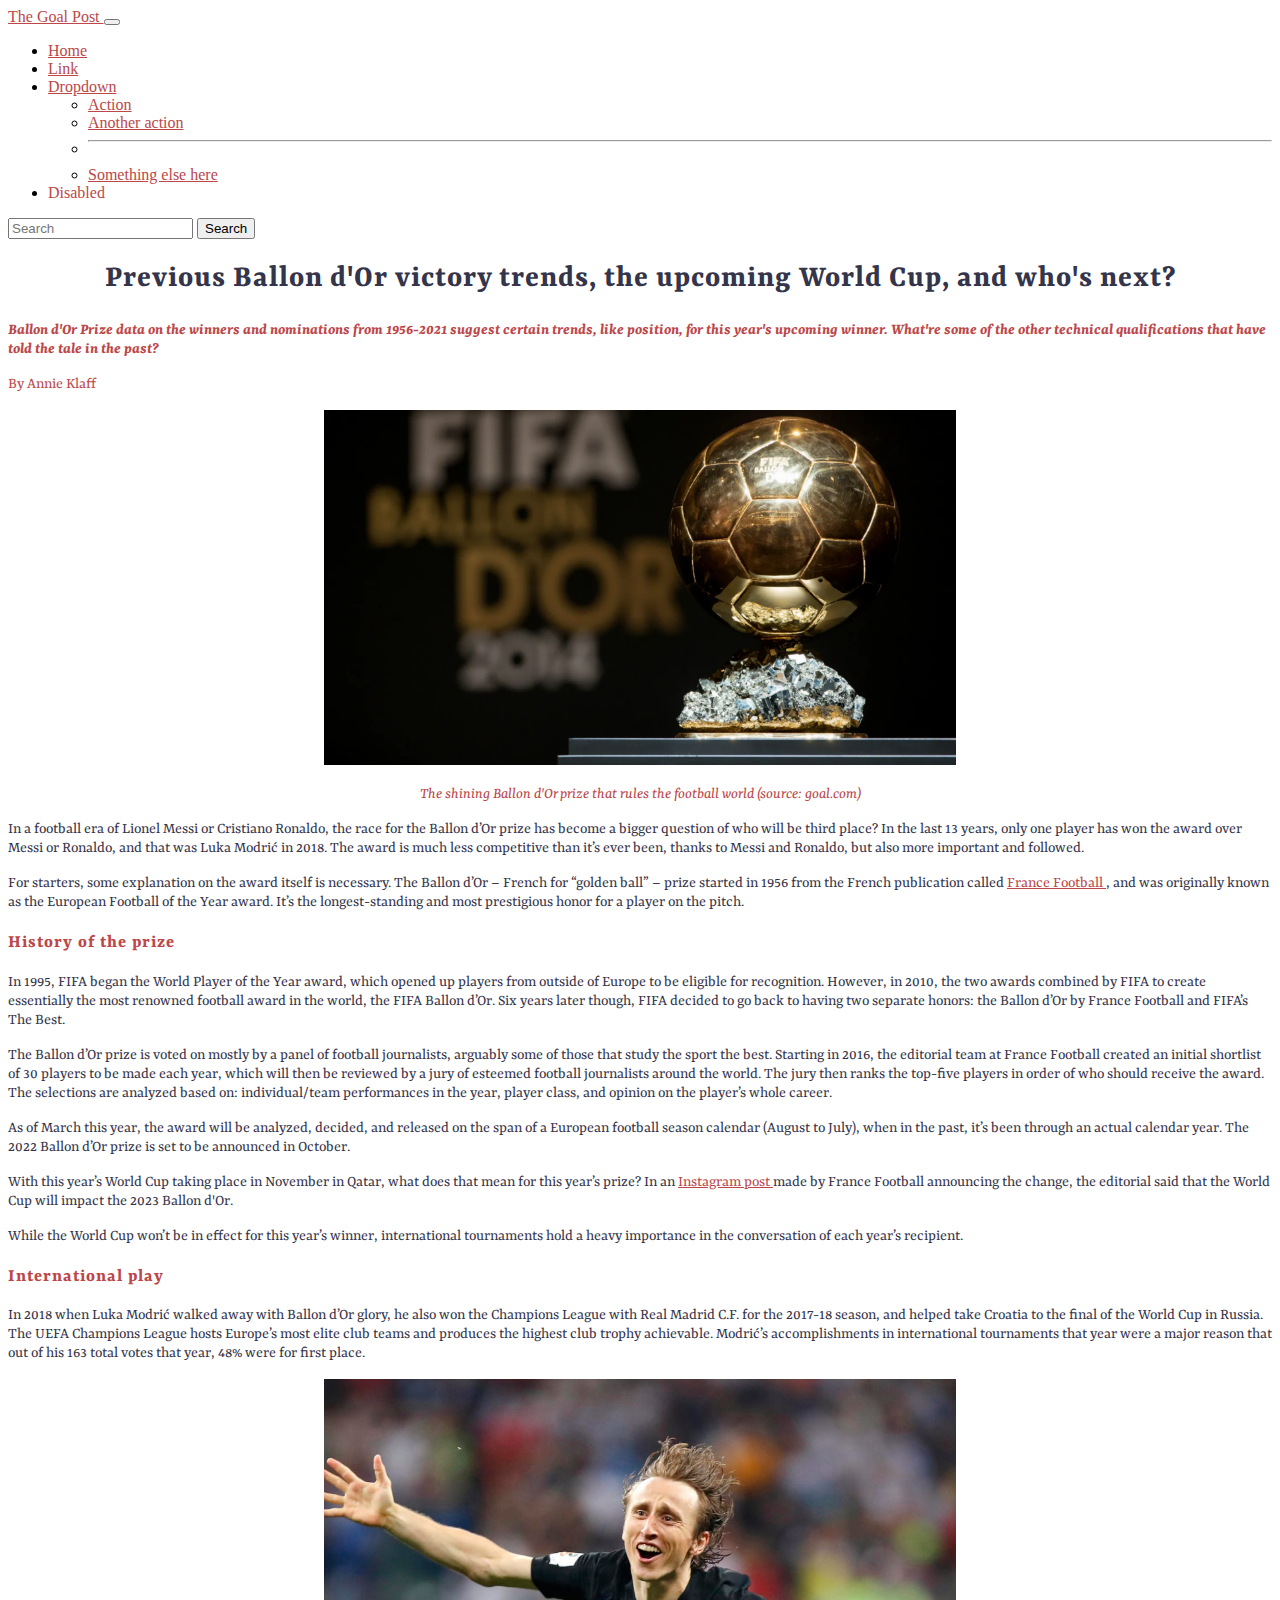
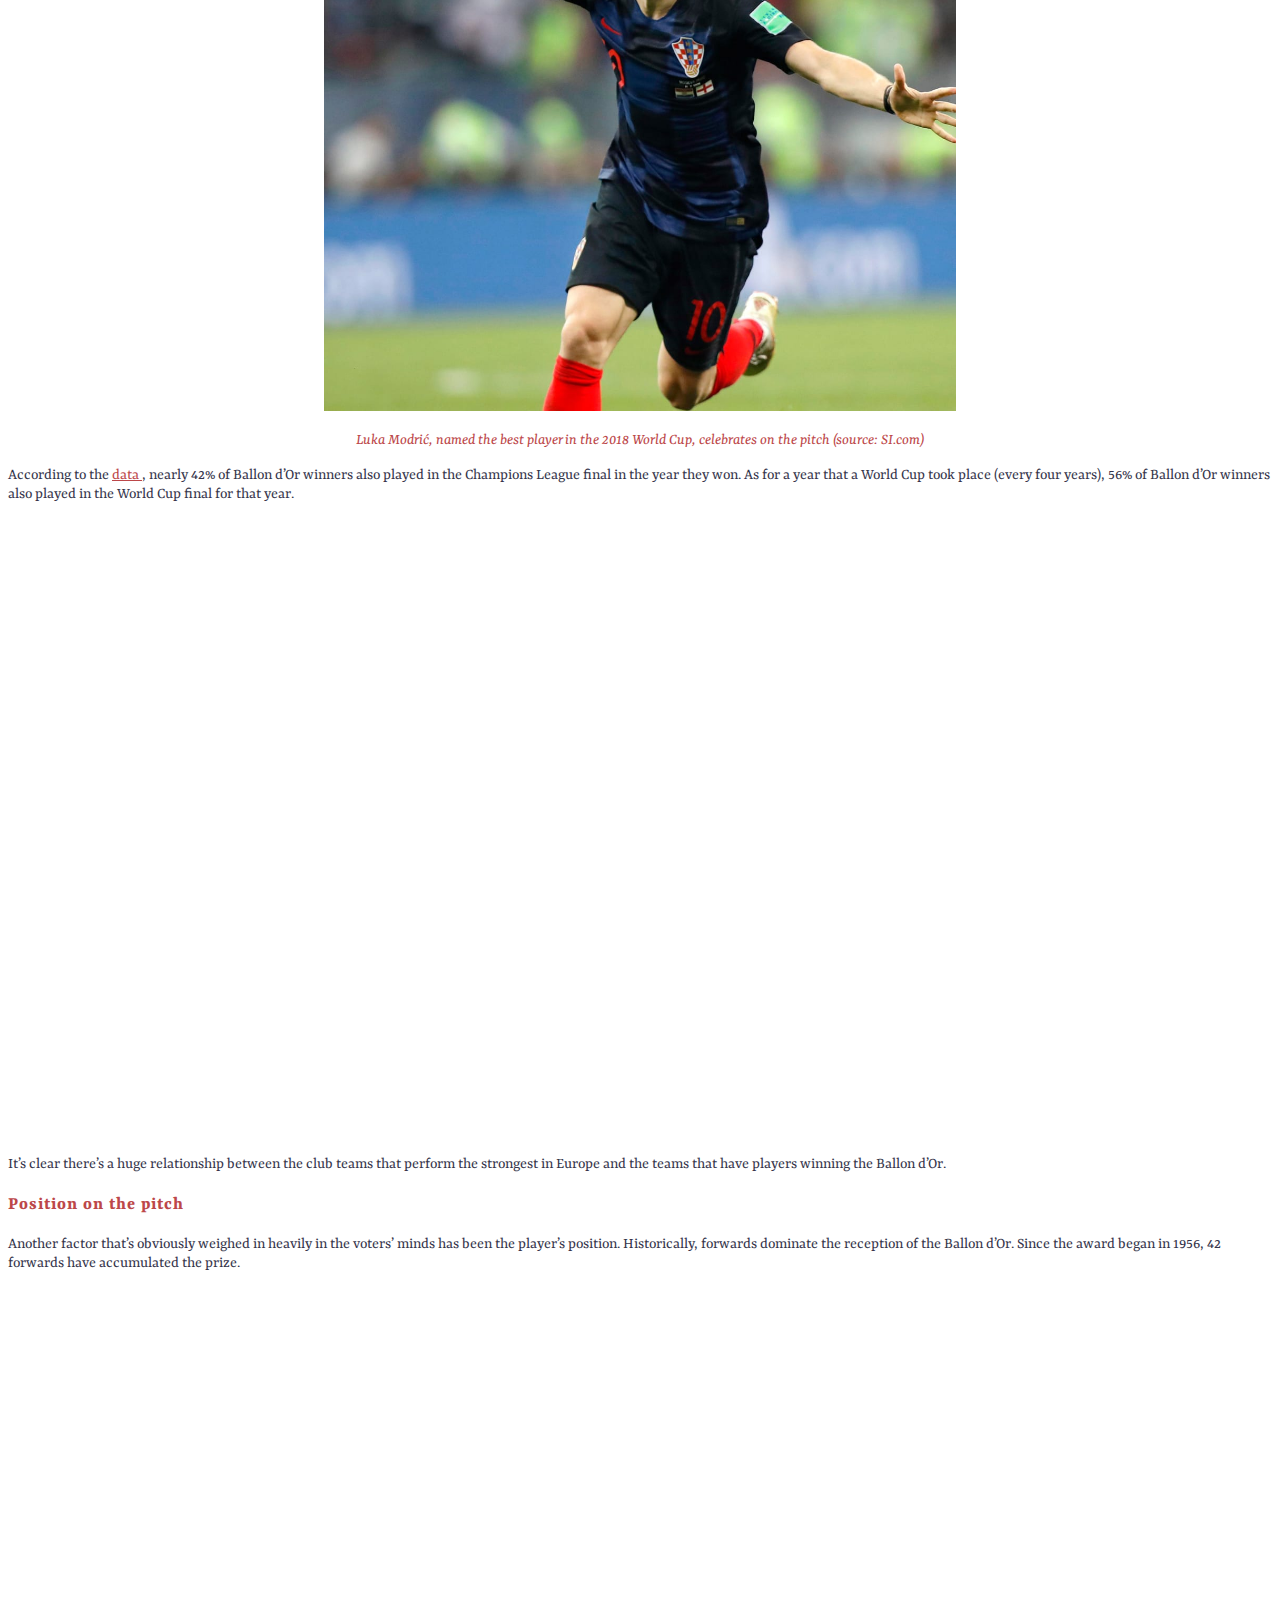
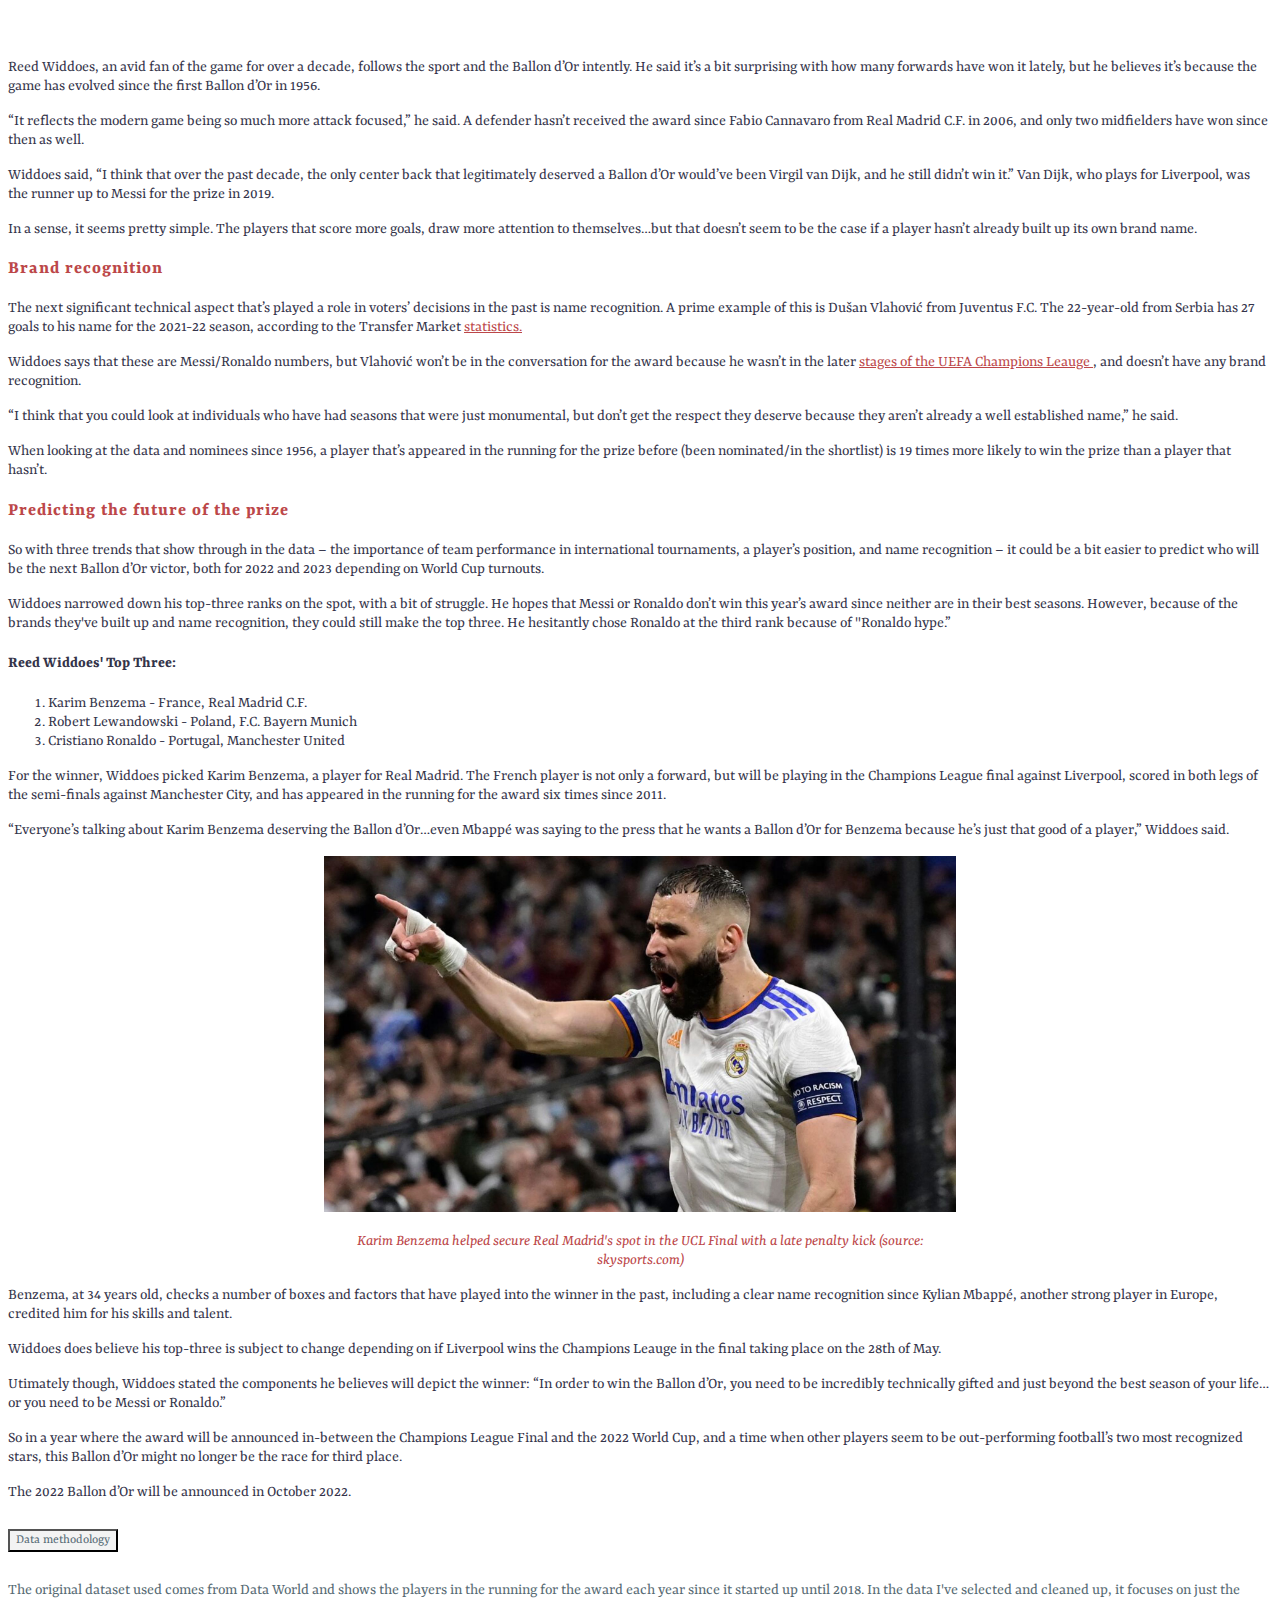
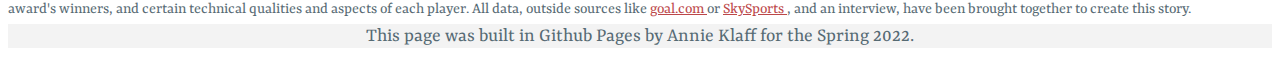
==== commit 1d4e0ec9: "newest version" ====
--- a/index.html
+++ b/index.html
@@ -64,7 +64,7 @@
                 <div class="container">
                     <!-- these two classes are the spacing and how it looks...mb = margin bottom, display = size -->
                     <h1 class="display-4 mb-4"> Previous Ballon d'Or victory trends, the upcoming World Cup, and who's next?</h1>
-                    <p class="dek"> Ballon d'Or Prize data on the winners and nominations from 1956-2018 suggest certain trends, like position, for this year's upcoming winner. What're some of the other technical qualifications that have told the tale in the past? </p>
+                    <p class="dek"> Ballon d'Or Prize data on the winners and nominations from 1956-2021 suggest certain trends, like position, for this year's upcoming winner. What're some of the other technical qualifications that have told the tale in the past? </p>
                     <p class="byline"> By Annie Klaff</p>
                 </div>
             </div>
@@ -77,7 +77,7 @@
         <div class="container-fluid">
             <div class="row">
                 <div class="section col-md-12">
-                    <p>In a football era of Lionel Messi or Cristiano Ronaldo, the race for the Ballon d’Or prize has become a bigger question of who will be the third place winner? In the last 13 years, only one player has won the award over Messi or Ronaldo, and that was Luka Modrić in 2018. The award is much less competitive than it’s ever been, thanks to Messi and Ronaldo, but also more important and followed. </p>
+                    <p>In a football era of Lionel Messi or Cristiano Ronaldo, the race for the Ballon d’Or prize has become a bigger question of who will be third place? In the last 13 years, only one player has won the award over Messi or Ronaldo, and that was Luka Modrić in 2018. The award is much less competitive than it’s ever been, thanks to Messi and Ronaldo, but also more important and followed. </p>
 
                     <p>For starters, some explanation on the award itself is necessary. The Ballon d’Or – French for “golden ball” – prize started in 1956 from the French publication called <a href="https://www.francefootball.fr/" target="blank_"> France Football </a>, and was originally known as the European Football of the Year award. It’s the longest-standing and most prestigious honor for a player on the pitch. </p>
 
@@ -104,7 +104,7 @@
             </div>
         </div>
 
-      <!-- ADDED SECTION -->
+     <!-- ADDED SECTION -->
         <div class="container-fluid">
             <div class="row">
                 <div class="col-md-12">
@@ -124,12 +124,27 @@
             <div class="row">
                 <div class="col-md-12">
                         <p> According to the <a href="https://docs.google.com/spreadsheets/d/1pKTqqO4BjNcakdCwRXhlMBj_6gm8RZVbuAutCfh0grk/edit?usp=sharing" target="blank_"> data </a>, nearly 42% of Ballon d’Or winners also played in the Champions League final in the year they won. As for a year that a World Cup took place (every four years), 56% of Ballon d’Or winners also played in the World Cup final for that year. </p>
-
-                        <p> It’s clear there’s a huge relationship between the club teams that perform the strongest in Europe and the teams that have players winning the Ballon d’Or. </p>
-                </div>
-            </div>
-        </div>
-
+                    </div>
+                </div>
+            </div>
+
+            <div class="container-fluid">
+            <div class="row">
+                <div class="col-md-12">
+                    <iframe title="Relationship between Ballon d'Or votes &amp;amp; UCL wins for a club team" aria-label="Scatter Plot" id="datawrapper-chart-oZg8T" src="https://datawrapper.dwcdn.net/oZg8T/3/" scrolling="no" frameborder="0" style="width: 0; min-width: 100% !important; border: none;" height="626"></iframe><script type="text/javascript">!function(){"use strict";window.addEventListener("message",(function(e){if(void 0!==e.data["datawrapper-height"]){var t=document.querySelectorAll("iframe");for(var a in e.data["datawrapper-height"])for(var r=0;r<t.length;r++){if(t[r].contentWindow===e.source)t[r].style.height=e.data["datawrapper-height"][a]+"px"}}}))}();</script>
+                        <!-- imoprtant means the width is a priority to keep -->
+                </div>
+            </div>
+        </div>
+
+        <div class="container-fluid">
+            <div class="row">
+                <div class="col-md-12">
+                    <p> It’s clear there’s a huge relationship between the club teams that perform the strongest in Europe and the teams that have players winning the Ballon d’Or. </p>
+                </div>
+            </div>
+        </div>
+     
         <!-- ADDED SECTION 2-->
         <div class="container-fluid">
             <div class="row">
